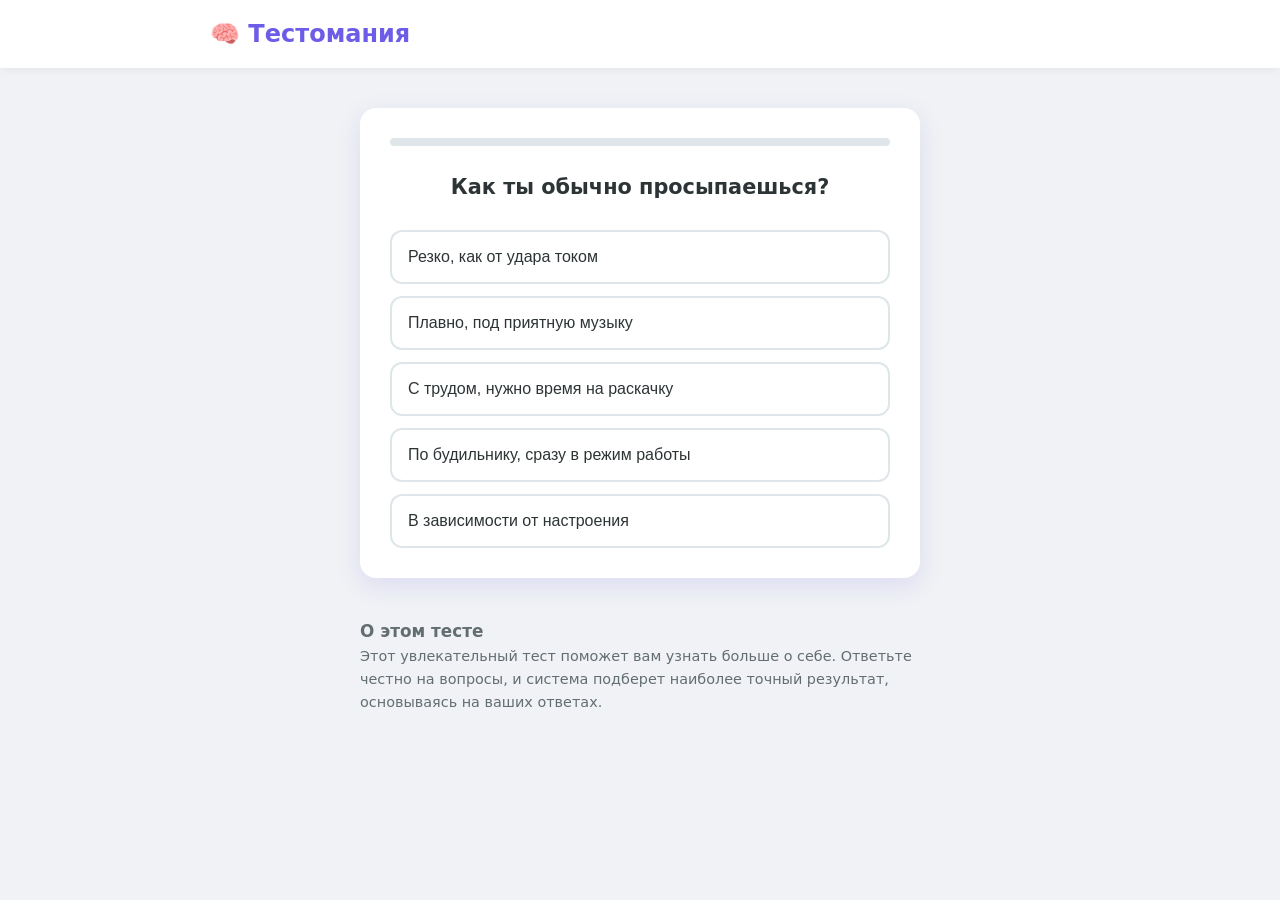
==== test-coffee.html @ c20ea72f "Add files via upload" ====
<!DOCTYPE html>
<html lang="ru">
<head>
  <meta charset="UTF-8">
  <meta name="viewport" content="width=device-width, initial-scale=1.0">
  <title>Тест | Тестомания</title> <!-- Поменяй Title для каждого теста -->
  <meta name="description" content="Пройди бесплатный тест и узнай свой результат.">
  <link rel="stylesheet" href="style.css">
</head>
<body>
  <header>
    <div class="container"><a href="index.html" class="logo">🧠 Тестомания</a></div>
  </header>

  <main class="quiz-wrapper">
    <div class="quiz-card">
      <div class="progress-bar"><div class="progress-fill" id="progress"></div></div>
      
      <div id="question-block">
        <h2 class="question-text" id="question-text">Загрузка...</h2>
        <div class="options" id="options-container"></div>
      </div>

      <div id="result-block" class="result-block hidden">
        <span class="result-icon" id="result-icon"></span>
        <h2 class="result-title" id="result-title"></h2>
        <p class="result-desc" id="result-desc"></p>
        
        <div class="share-buttons">
          <button class="share-btn vk" onclick="share('vk')">Поделиться ВКонтакте</button>
          <button class="share-btn tg" onclick="share('tg')">Отправить в Telegram</button>
          <button class="share-btn copy" onclick="copyLink()">📋 Копировать ссылку</button>
        </div>
        
        <a href="index.html" class="btn btn-outline">← Вернуться к другим тестам</a>
      </div>
    </div>
    
    <!-- SEO Текст -->
    <article style="margin-top: 40px; color: #636e72; font-size: 0.9rem;">
      <h3>О этом тесте</h3>
      <p>Этот увлекательный тест поможет вам узнать больше о себе. Ответьте честно на вопросы, и система подберет наиболее точный результат, основываясь на ваших ответах.</p>
    </article>
  </main>

  <script src="script.js"></script>
  <script>
    // ⚠️ ВАЖНО: Поменяй слово в скобках для каждого файла!
    // Для test-coffee.html -> initQuiz('coffee');
    // Для test-fantasy.html -> initQuiz('fantasy');
    // Для test-personality.html -> initQuiz('personality');
    // Для test-movie.html -> initQuiz('movie');
    // Для test-relationship.html -> initQuiz('relationship');
    
    initQuiz('coffee'); 
  </script>
</body>
</html>
---- style.css ----
/* style.css */
:root {
  --bg: #f0f2f5;
  --card-bg: #ffffff;
  --primary: #6c5ce7;
  --primary-hover: #5a4bd1;
  --text: #2d3436;
  --text-light: #636e72;
  --radius: 16px;
  --shadow: 0 8px 24px rgba(108, 92, 231, 0.15);
}

* { box-sizing: border-box; margin: 0; padding: 0; }

body {
  font-family: 'Segoe UI', system-ui, -apple-system, sans-serif;
  background: var(--bg);
  color: var(--text);
  line-height: 1.6;
  min-height: 100vh;
  display: flex;
  flex-direction: column;
}

/* Шапка */
header {
  background: var(--card-bg);
  padding: 15px 0;
  box-shadow: 0 2px 10px rgba(0,0,0,0.05);
  position: sticky;
  top: 0;
  z-index: 100;
}
.container {
  max-width: 900px;
  margin: 0 auto;
  padding: 0 20px;
}
.logo {
  font-size: 1.5rem;
  font-weight: 800;
  color: var(--primary);
  text-decoration: none;
  display: inline-block;
}

/* Главная страница */
.hero {
  text-align: center;
  padding: 60px 20px 40px;
}
.hero h1 { font-size: 2.2rem; margin-bottom: 15px; color: var(--text); }
.hero p { font-size: 1.1rem; color: var(--text-light); max-width: 600px; margin: 0 auto; }

.tests-grid {
  display: grid;
  grid-template-columns: repeat(auto-fit, minmax(280px, 1fr));
  gap: 25px;
  padding: 20px 0 60px;
}

.test-card {
  background: var(--card-bg);
  border-radius: var(--radius);
  padding: 30px;
  box-shadow: var(--shadow);
  transition: transform 0.3s ease, box-shadow 0.3s ease;
  display: flex;
  flex-direction: column;
  align-items: flex-start;
}
.test-card:hover { 
  transform: translateY(-5px); 
  box-shadow: 0 12px 30px rgba(108, 92, 231, 0.2);
}
.test-card h3 { font-size: 1.3rem; margin-bottom: 10px; color: var(--text); }
.test-card p { color: var(--text-light); margin-bottom: 25px; flex-grow: 1; font-size: 0.95rem; }

.btn {
  display: inline-block;
  background: var(--primary);
  color: white;
  text-decoration: none;
  padding: 12px 24px;
  border-radius: 10px;
  font-weight: 600;
  text-align: center;
  transition: background 0.2s;
  border: none;
  cursor: pointer;
  width: 100%;
  font-size: 1rem;
}
.btn:hover { background: var(--primary-hover); }

/* Страница теста */
.quiz-wrapper { 
  max-width: 600px; 
  margin: 40px auto; 
  padding: 0 20px; 
  flex-grow: 1;
}
.quiz-card {
  background: var(--card-bg);
  border-radius: var(--radius);
  padding: 30px;
  box-shadow: var(--shadow);
}

.progress-bar {
  height: 8px;
  background: #dfe6e9;
  border-radius: 4px;
  margin-bottom: 25px;
  overflow: hidden;
}
.progress-fill {
  height: 100%;
  background: var(--primary);
  width: 0%;
  transition: width 0.4s ease;
}

.question-text { font-size: 1.3rem; margin-bottom: 25px; text-align: center; font-weight: 600; }

.options { display: flex; flex-direction: column; gap: 12px; }
.option-btn {
  padding: 16px;
  border: 2px solid #dfe6e9;
  background: #fff;
  border-radius: 12px;
  font-size: 1rem;
  cursor: pointer;
  transition: all 0.2s;
  text-align: left;
  color: var(--text);
}
.option-btn:hover { 
  border-color: var(--primary); 
  background: #f8f9ff; 
  transform: translateX(5px);
}

.hidden { display: none !important; }

/* Результат */
.result-block { text-align: center; animation: fadeIn 0.5s ease; padding: 20px 0; }
.result-icon { font-size: 4rem; margin-bottom: 15px; display: block; }
.result-title { font-size: 1.8rem; color: var(--primary); margin-bottom: 15px; }
.result-desc { color: var(--text-light); margin-bottom: 30px; font-size: 1.1rem; line-height: 1.5; }

.share-buttons { display: flex; flex-direction: column; gap: 10px; margin-bottom: 20px; }
.share-btn {
  padding: 14px;
  border: none;
  border-radius: 10px;
  font-size: 1rem;
  cursor: pointer;
  font-weight: 600;
  color: white;
  transition: opacity 0.2s;
}
.share-btn:hover { opacity: 0.9; }
.vk { background: #0077FF; }
.tg { background: #0088cc; }
.copy { background: #2d3436; }

.btn-outline {
  background: transparent;
  border: 2px solid var(--primary);
  color: var(--primary);
  margin-top: 10px;
}
.btn-outline:hover { background: var(--primary); color: white; }

@keyframes fadeIn {
  from { opacity: 0; transform: translateY(10px); }
  to { opacity: 1; transform: translateY(0); }
}

@media (max-width: 500px) {
  .hero h1 { font-size: 1.8rem; }
  .quiz-card { padding: 20px; }
  .question-text { font-size: 1.1rem; }
}
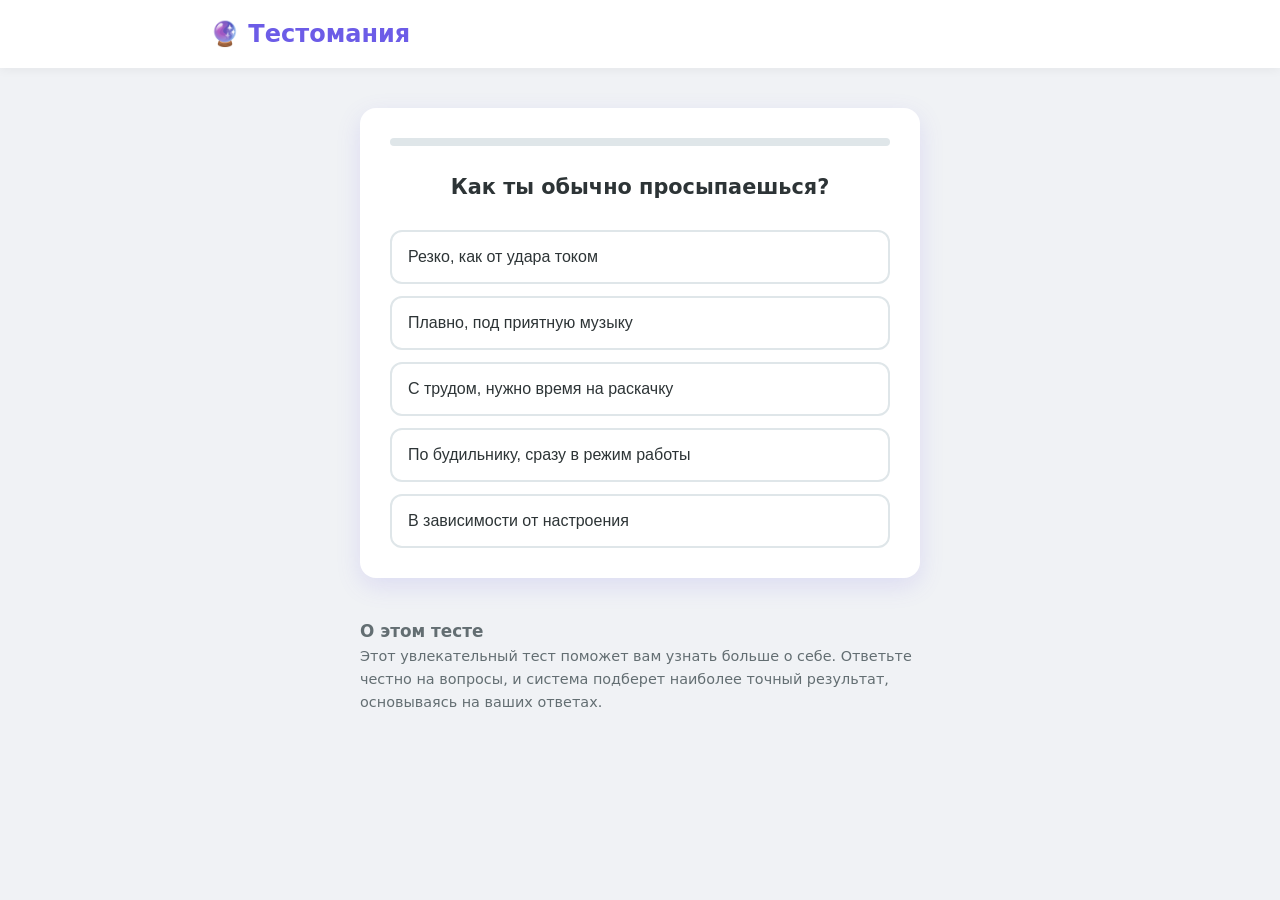
==== commit ddc619d1: "Update test-coffee.html" ====
--- a/test-coffee.html
+++ b/test-coffee.html
@@ -1,6 +1,20 @@
 <!DOCTYPE html>
 <html lang="ru">
 <head>
+  <!-- Yandex.Metrika counter -->
+<script type="text/javascript">
+    (function(m,e,t,r,i,k,a){
+        m[i]=m[i]||function(){(m[i].a=m[i].a||[]).push(arguments)};
+        m[i].l=1*new Date();
+        for (var j = 0; j < document.scripts.length; j++) {if (document.scripts[j].src === r) { return; }}
+        k=e.createElement(t),a=e.getElementsByTagName(t)[0],k.async=1,k.src=r,a.parentNode.insertBefore(k,a)
+    })(window, document,'script','https://mc.yandex.ru/metrika/tag.js?id=109872875', 'ym');
+
+    ym(109872875, 'init', {ssr:true, webvisor:true, clickmap:true, ecommerce:"dataLayer", referrer: document.referrer, url: location.href, accurateTrackBounce:true, trackLinks:true});
+</script>
+<noscript><div><img src="https://mc.yandex.ru/watch/109872875" style="position:absolute; left:-9999px;" alt="" /></div></noscript>
+<!-- /Yandex.Metrika counter -->
+  <link rel="icon" type="image/png" href="/favicon.png">
   <meta charset="UTF-8">
   <meta name="viewport" content="width=device-width, initial-scale=1.0">
   <title>Тест | Тестомания</title> <!-- Поменяй Title для каждого теста -->
@@ -9,7 +23,7 @@
 </head>
 <body>
   <header>
-    <div class="container"><a href="index.html" class="logo">🧠 Тестомания</a></div>
+    <div class="container"><a href="index.html" class="logo">🔮 Тестомания</a></div>
   </header>
 
   <main class="quiz-wrapper">
@@ -30,6 +44,21 @@
           <button class="share-btn vk" onclick="share('vk')">Поделиться ВКонтакте</button>
           <button class="share-btn tg" onclick="share('tg')">Отправить в Telegram</button>
           <button class="share-btn copy" onclick="copyLink()">📋 Копировать ссылку</button>
+
+          <!-- Блок с партнерской рекомендацией -->
+<div class="partner-block">
+  <p class="partner-text">🎁 Рекомендуем попробовать:</p>
+  
+  <!-- Ссылка-кнопка с отслеживанием -->
+  <a 
+    href="СЮДА_ВСТАВЬ_СВОЮ_ПАРТНЕРСКУЮ_ССЫЛКУ" 
+    target="_blank" 
+    class="partner-btn"
+    onclick="yaCounter569335277.reachGoal('affiliate_click'); return true;"
+  >
+    ☕ Купить лучший кофе со скидкой
+  </a>
+</div>
         </div>
         
         <a href="index.html" class="btn btn-outline">← Вернуться к другим тестам</a>
@@ -55,4 +84,4 @@
     initQuiz('coffee'); 
   </script>
 </body>
-</html>+</html>
--- a/style.css
+++ b/style.css
@@ -182,4 +182,107 @@
   .hero h1 { font-size: 1.8rem; }
   .quiz-card { padding: 20px; }
   .question-text { font-size: 1.1rem; }
-}+}
+
+/* Стили для партнерского блока */
+.partner-block {
+  margin-top: 30px;
+  padding: 20px;
+  background: #f8f9fa;
+  border-radius: 12px;
+  text-align: center;
+  border: 2px dashed #dfe6e9;
+}
+
+.partner-text {
+  font-size: 0.9rem;
+  color: #636e72;
+  margin-bottom: 15px;
+  font-weight: 600;
+}
+
+.partner-btn {
+  display: inline-block;
+  background: linear-gradient(135deg, #6c5ce7, #a29bfe);
+  color: white;
+  text-decoration: none;
+  padding: 14px 28px;
+  border-radius: 10px;
+  font-weight: 700;
+  font-size: 1rem;
+  transition: transform 0.2s, box-shadow 0.2s;
+  box-shadow: 0 4px 15px rgba(108, 92, 231, 0.3);
+}
+
+.partner-btn:hover {
+  transform: translateY(-2px);
+  box-shadow: 0 6px 20px rgba(108, 92, 231, 0.4);
+}
+
+/* === РЕКЛАМНЫЕ БЛОКИ === */
+
+/* Универсальный контейнер для рекламы */
+.ad-container {
+  margin: 30px 0;
+  padding: 20px;
+  background: #f8f9fa;
+  border-radius: 12px;
+  text-align: center;
+  border: 2px dashed #dfe6e9;
+}
+
+.ad-label {
+  font-size: 0.8rem;
+  color: #b2bec3;
+  margin-bottom: 10px;
+  text-transform: uppercase;
+  letter-spacing: 1px;
+}
+
+/* Кнопка-партнерка */
+.partner-btn {
+  display: inline-block;
+  background: linear-gradient(135deg, #6c5ce7, #a29bfe);
+  color: white;
+  text-decoration: none;
+  padding: 14px 28px;
+  border-radius: 10px;
+  font-weight: 700;
+  font-size: 1rem;
+  transition: transform 0.2s, box-shadow 0.2s;
+  box-shadow: 0 4px 15px rgba(108, 92, 231, 0.3);
+  border: none;
+  cursor: pointer;
+}
+
+.partner-btn:hover {
+  transform: translateY(-2px);
+  box-shadow: 0 6px 20px rgba(108, 92, 231, 0.4);
+}
+
+/* Баннер-заглушка (для РСЯ) */
+.rsa-banner {
+  width: 100%;
+  min-height: 120px;
+  background: #fff;
+  border-radius: 8px;
+  display: flex;
+  align-items: center;
+  justify-content: center;
+  color: #b2bec3;
+  font-size: 0.9rem;
+  border: 1px solid #dfe6e9;
+}
+
+/* Адаптив для мобильных */
+@media (max-width: 600px) {
+  .ad-container {
+    margin: 20px 0;
+    padding: 15px;
+  }
+  .partner-btn {
+    width: 100%;
+    padding: 12px 20px;
+    font-size: 0.95rem;
+  }
+}
